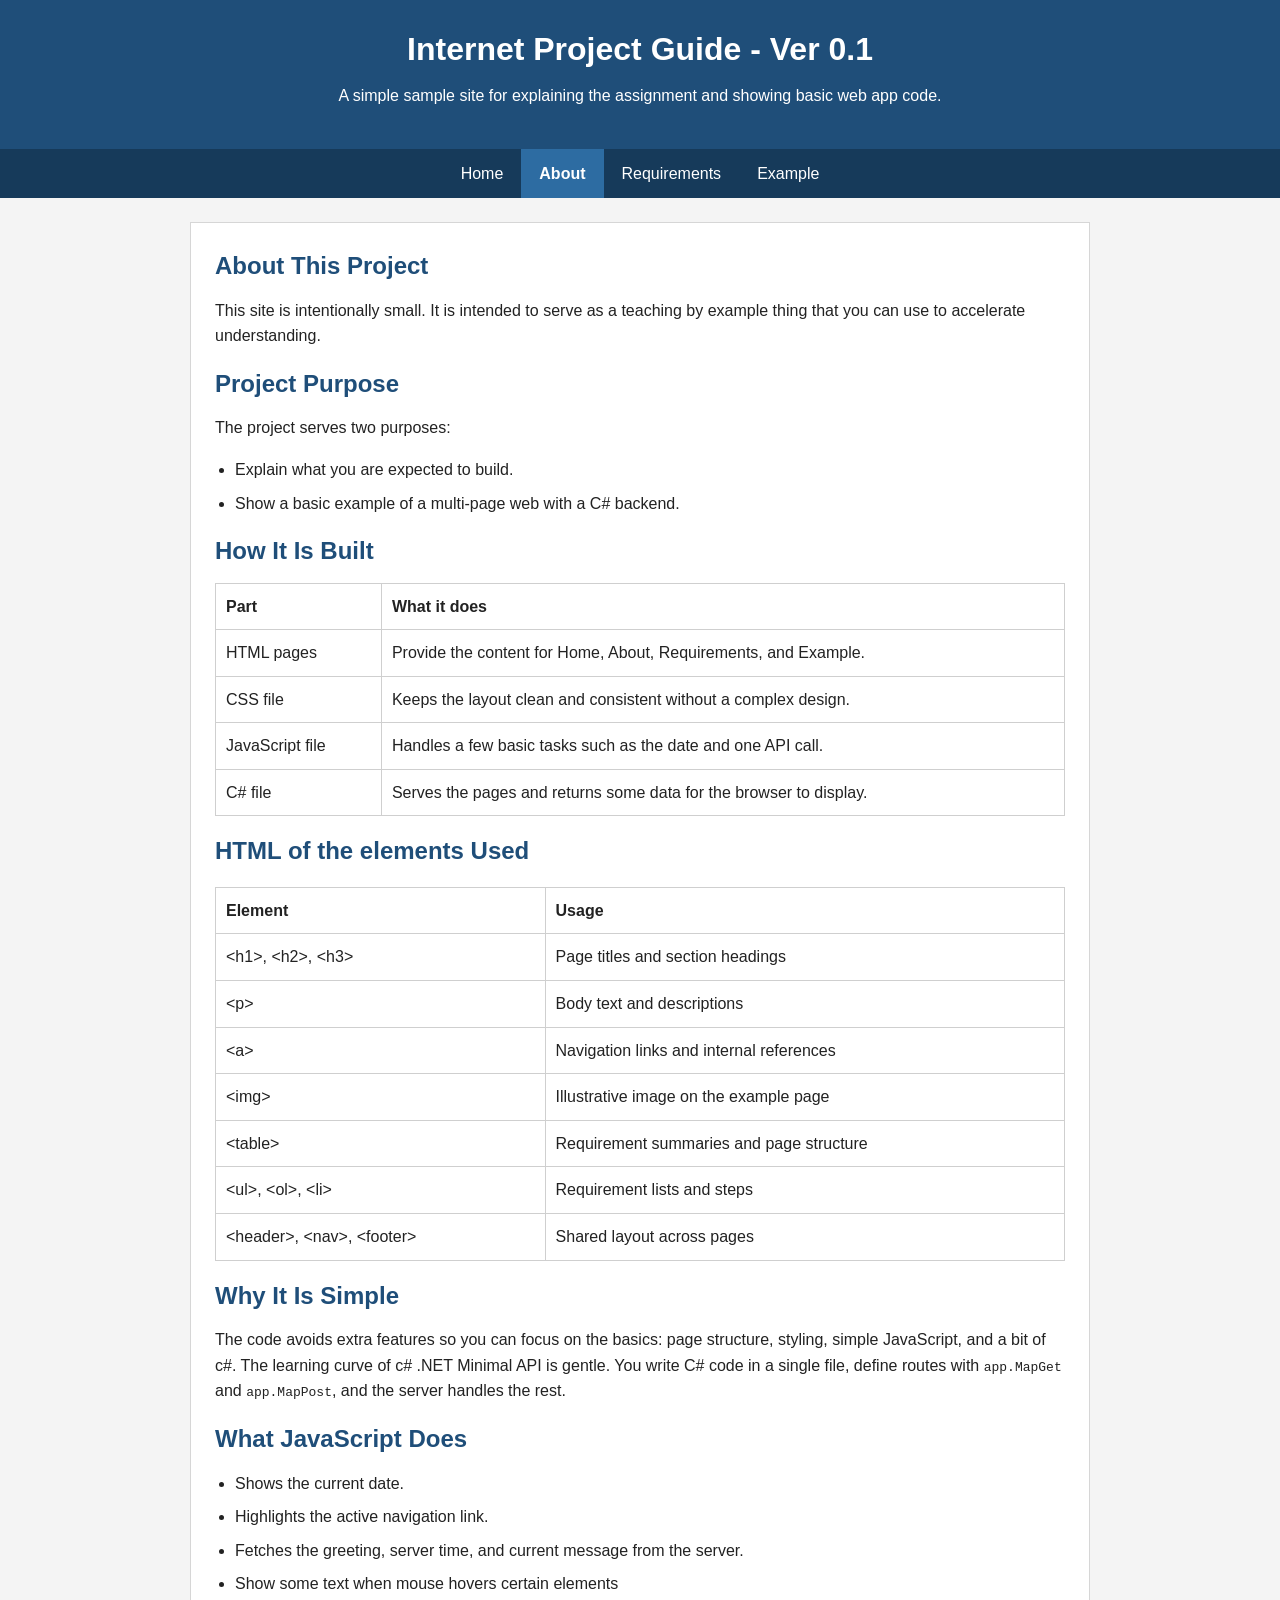
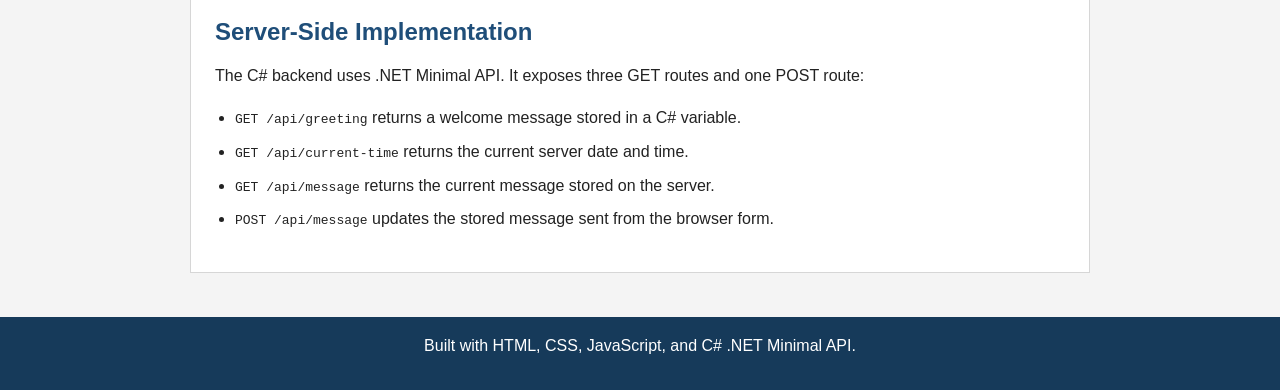
==== wwwroot/about.html @ a9e9766c "first commit" ====
<!DOCTYPE html>
<html lang="en">
<head>
    <meta charset="UTF-8">
    <meta name="viewport" content="width=device-width, initial-scale=1.0">
    <title>About - Internet Project Guide</title>
    <link rel="stylesheet" href="style.css">
</head>
<body>
    <header>
        <h1>Internet Project Guide - Ver 0.1</h1>
        <p>A simple sample site for explaining the assignment and showing basic web app code.</p>
    </header>

    <nav>
        <a href="index.html">Home</a>
        <a href="about.html">About</a>
        <a href="requirements.html">Requirements</a>
        <a href="examples.html">Example</a>
    </nav>

    <main>
        <section>
            <h2>About This Project</h2>
            <p>This site is intentionally small. It is intended to serve as a teaching by example thing that you can use to accelerate understanding.</p>

            <h2>Project Purpose</h2>
            <p>The project serves two purposes:</p>
            <ul>
                <li>Explain what you are expected to build.</li>
                <li>Show a basic example of a multi-page web with a C# backend.</li>
            </ul>

            <h2>How It Is Built</h2>
            <table>
                <thead>
                    <tr>
                        <th>Part</th>
                        <th>What it does</th>
                    </tr>
                </thead>
                <tbody>
                    <tr>
                        <td>HTML pages</td>
                        <td>Provide the content for Home, About, Requirements, and Example.</td>
                    </tr>
                    <tr>
                        <td>CSS file</td>
                        <td>Keeps the layout clean and consistent without a complex design.</td>
                    </tr>
                    <tr>
                        <td>JavaScript file</td>
                        <td>Handles a few basic tasks such as the date and one API call.</td>
                    </tr>
                    <tr>
                        <td>C# file</td>
                        <td>Serves the pages and returns some data for the browser to display.</td>
                    </tr>
                </tbody>
            </table>

            <h2>HTML of the elements Used</h2>
            <p></p>
            <table>
                <thead>
                    <tr>
                        <th>Element</th>
                        <th>Usage</th>
                    </tr>
                </thead>
                <tbody>
                    <tr>
                        <td>&lt;h1&gt;, &lt;h2&gt;, &lt;h3&gt;</td>
                        <td>Page titles and section headings</td>
                    </tr>
                    <tr>
                        <td>&lt;p&gt;</td>
                        <td>Body text and descriptions</td>
                    </tr>
                    <tr>
                        <td>&lt;a&gt;</td>
                        <td>Navigation links and internal references</td>
                    </tr>
                    <tr>
                        <td>&lt;img&gt;</td>
                        <td>Illustrative image on the example page</td>
                    </tr>
                    <tr>
                        <td>&lt;table&gt;</td>
                        <td>Requirement summaries and page structure</td>
                    </tr>
                    <tr>
                        <td>&lt;ul&gt;, &lt;ol&gt;, &lt;li&gt;</td>
                        <td>Requirement lists and steps</td>
                    </tr>
                    <tr>
                        <td>&lt;header&gt;, &lt;nav&gt;, &lt;footer&gt;</td>
                        <td>Shared layout across pages</td>
                    </tr>
                </tbody>
            </table>

            <h2>Why It Is Simple</h2>
            <p>The code avoids extra features so you can focus on the basics: page structure, styling, simple JavaScript, and a bit of c#.
            The learning curve of c# .NET Minimal API is gentle. You write C# code in a single file, define routes with
                <code>app.MapGet</code> and <code>app.MapPost</code>, and the server handles the rest.</p>

            <h2>What JavaScript Does</h2>
            <ul>
                <li>Shows the current date.</li>
                <li>Highlights the active navigation link.</li>
                <li>Fetches the greeting, server time, and current message from the server.</li>
                <li>Show some text when mouse hovers certain elements</li>
            </ul>

            <h2>Server-Side Implementation</h2>
            <p>The C# backend uses .NET Minimal API. It exposes three GET routes and one POST route:</p>
            <ul>
                <li><code>GET /api/greeting</code> returns a welcome message stored in a C# variable.</li>
                <li><code>GET /api/current-time</code> returns the current server date and time.</li>
                <li><code>GET /api/message</code> returns the current message stored on the server.</li>
                <li><code>POST /api/message</code> updates the stored message sent from the browser form.</li>
            </ul>
        </section>

     
    </main>

    <footer>
        <p>Built with HTML, CSS, JavaScript, and C# .NET Minimal API.</p>
    </footer>

    <script src="script.js"></script>
</body>
</html>
---- wwwroot/style.css ----
/* Main Stylesheet */
* {
    margin: 0;
    padding: 0;
    box-sizing: border-box;
}

body {
    font-family: Arial, sans-serif;
    line-height: 1.6;
    color: #222;
    background-color: #f4f4f4;
    min-height: 100vh;
    display: flex;
    flex-direction: column;
}

header {
    background-color: #1f4e79;
    color: #fff;
    padding: 24px 16px;
    text-align: center;
}

header h1 {
    margin-bottom: 8px;
    font-size: 2rem;
}

nav {
    background-color: #163a5a;
    display: flex;
    justify-content: center;
    flex-wrap: wrap;
}

nav a {
    color: #fff;
    padding: 12px 18px;
    text-decoration: none;
}

nav a:hover {
    background-color: #245b8d;
}

nav a.active {
    background-color: #2d6ca2;
    font-weight: bold;
}

main {
    width: min(900px, calc(100% - 32px));
    margin: 24px auto;
}

section {
    background-color: #fff;
    border: 1px solid #d6d6d6;
    padding: 24px;
    margin-bottom: 20px;
}

h2 {
    margin-bottom: 12px;
    color: #1f4e79;
}

h3 {
    margin: 12px 0 8px;
    color: #1f4e79;
}

p,
ul,
ol,
table,
img,
pre {
    margin-bottom: 16px;
}

li {
    margin-left: 20px;
    margin-bottom: 8px;
}

table {
    width: 100%;
    border-collapse: collapse;
}

th,
td {
    border: 1px solid #cfcfcf;
    padding: 10px;
    text-align: left;
}

img {
    max-width: 100%;
    height: auto;
    border: 1px solid #ccc;
}

pre {
    background-color: #f0f0f0;
    border: 1px solid #d6d6d6;
    padding: 12px;
    overflow-x: auto;
}

.panel {
    background-color: #eef5fb;
    border: 1px solid #b9d2e6;
    padding: 16px;
}
.panel2 {
    background-color: #eed5ab;
    border: 1px solid #b9d2e6;
    padding: 16px;
}

.img-float {
    float: right;
    width: 120px;
    margin: 0 0 16px 24px;
}

.hover-info {
    font-size: 0.85em;
    color: #555;
    background-color: #eef5fb;
    border: 1px solid #b9d2e6;
    padding: 3px 8px;
    border-radius: 4px;
    margin-left: 8px;
}

footer {
    background-color: #163a5a;
    color: #fff;
    text-align: center;
    padding: 16px;
    margin-top: auto;
}

@media (max-width: 768px) {
    header h1 {
        font-size: 1.6rem;
    }

    nav a {
        width: 100%;
        text-align: center;
    }

    main {
        width: calc(100% - 20px);
    }

    section {
        padding: 16px;
    }
}
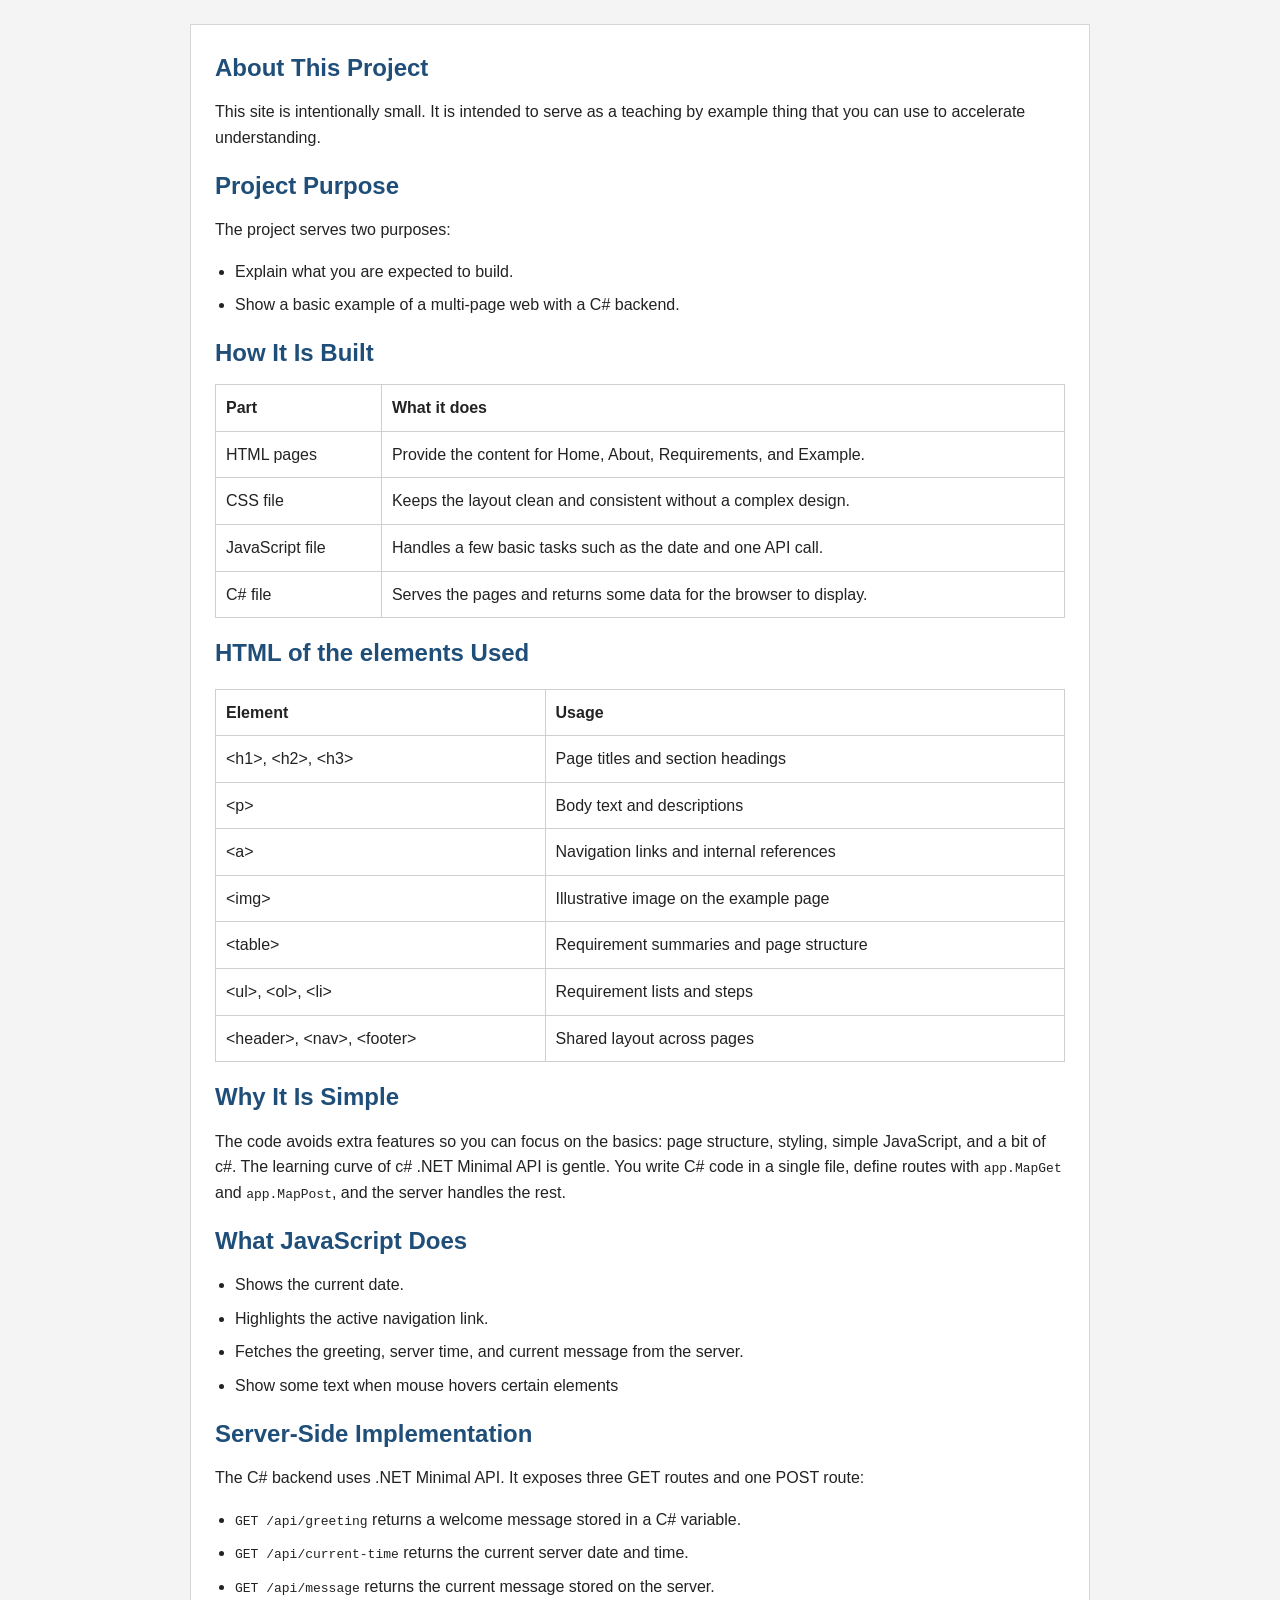
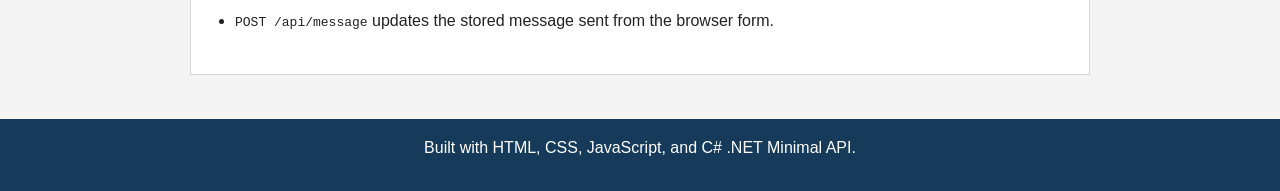
==== commit 5bdabd5f: "az2" ====
--- a/wwwroot/about.html
+++ b/wwwroot/about.html
@@ -7,17 +7,8 @@
     <link rel="stylesheet" href="style.css">
 </head>
 <body>
-    <header>
-        <h1>Internet Project Guide - Ver 0.1</h1>
-        <p>A simple sample site for explaining the assignment and showing basic web app code.</p>
-    </header>
-
-    <nav>
-        <a href="index.html">Home</a>
-        <a href="about.html">About</a>
-        <a href="requirements.html">Requirements</a>
-        <a href="examples.html">Example</a>
-    </nav>
+    
+    <div id="shared-header"></div>
 
     <main>
         <section>
--- a/wwwroot/style.css
+++ b/wwwroot/style.css
@@ -3,6 +3,9 @@
     margin: 0;
     padding: 0;
     box-sizing: border-box;
+}
+html {
+    overflow-y: scroll;
 }
 
 body {
@@ -14,6 +17,7 @@
     display: flex;
     flex-direction: column;
 }
+
 
 header {
     background-color: #1f4e79;
@@ -38,6 +42,7 @@
     color: #fff;
     padding: 12px 18px;
     text-decoration: none;
+    font-weight: 600;
 }
 
 nav a:hover {
@@ -46,7 +51,7 @@
 
 nav a.active {
     background-color: #2d6ca2;
-    font-weight: bold;
+    /*font-weight: bold;*/
 }
 
 main {
